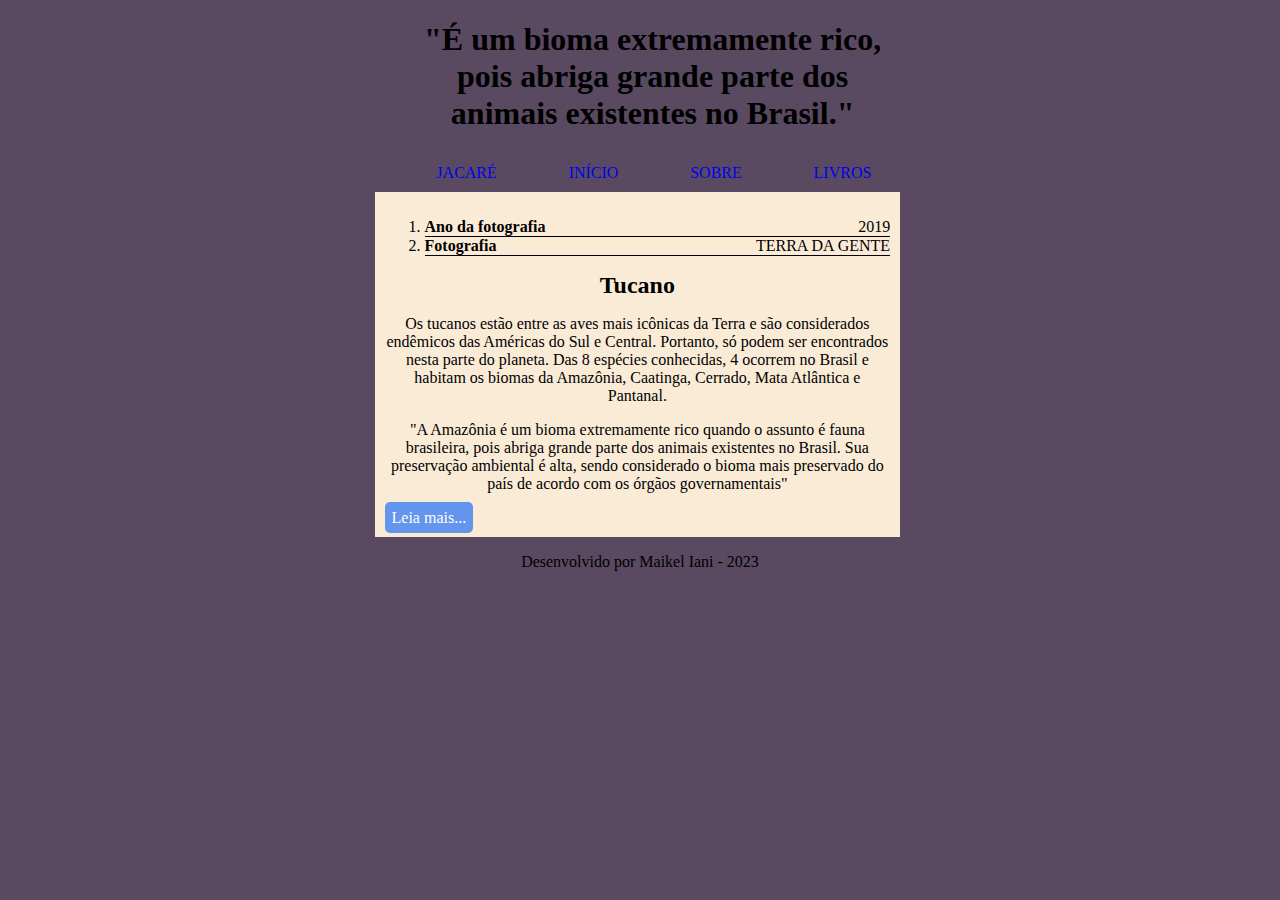
==== parada 5/pantanal.html @ 2cc125a5 "Add files via upload" ====
<!DOCTYPE html>
<html lang="pt-br">
<head>
    <meta charset="UTF-8">
    <meta http-equiv="X-UA-Compatible" content="IE=edge">
    <meta name="viewport" content="width=device-width, initial-scale=1.0">
    <link rel="stylesheet" href="./style3.css">
    <title>PANTANAL</title>
</head>
<body>
    <header style="background-color: transparent;">
        <h1 id="descricao_pantanal">
            "É um bioma extremamente rico, pois abriga grande parte dos animais existentes no Brasil."

        </h1>
    </header>
    <nav>
        <ul id="menu">
            <li><a href="./img/pantanal.jpg">JACARÉ</a></li>
            <li><a href="./index.html">INÍCIO</a></li>
            <li><a href="https://brasilescola.uol.com.br/brasil/o-pantanal.htm">SOBRE</a></li>
            <li><a href="livros.html">LIVROS</a></li>
        </ul>
    </nav>
    <article>
        <img src="/img/tucano.jpg" alt="">
        <ol>
            <li>
                <b>Ano da fotografia</b>
                <span>2019</span>
            </li>
            <li>
                <b>Fotografia</b>
                <span>TERRA DA GENTE</span>
            </li>
        </ol>
        <h2 id="titulo_tucano">Tucano</h2>
        <p>
            Os tucanos estão entre as aves mais icônicas da Terra e são considerados endêmicos das Américas do Sul e Central.
             Portanto, só podem ser encontrados nesta parte do planeta.
              Das 8 espécies conhecidas, 4 ocorrem no Brasil e habitam os biomas da Amazônia, Caatinga, Cerrado, Mata Atlântica e Pantanal.
        </p>
        <p>
            "A Amazônia é um bioma extremamente rico quando o assunto é fauna brasileira, pois abriga grande parte dos animais existentes no Brasil. 
            Sua preservação ambiental é alta, sendo considerado o bioma mais preservado do país de acordo com os órgãos governamentais"

            
        </p>
        <div id="btt_link"> 
            <a href="https://brasilescola.uol.com.br/brasil/o-pantanal.htm ">Leia mais...</a>

        </div>
    </article>
    <footer>
        <p>Desenvolvido por Maikel Iani - 2023</p>
    </footer>
</body>
</html>
---- parada 5/style3.css ----
body{
    background-color: rgba(58, 40, 68, 0.842);
 }
 title{
  text-align: center;
 }

 header{
    width: 40%;
    margin-left: 31%;
 }

 #descricao_pantanal{
    text-align: center;
 }

 #titulo_tucano{
    text-align: center;
 }
 
article h2{
  margin: 0 36%;
}
 article{
    background-color: antiquewhite;
    text-align: justify;
    width: 40%;
    padding: 10px;
    margin-left: 29%;
 }

 img{
    display: block;
    margin-left: auto;
    margin-right: auto;
    width: 100%;
 }

 #menu{

   background-color: transparent;
   list-style-type: none;
   padding: 0px;
   margin: 0px;
  overflow: hidden;
  width: 41%;
  margin-left: 29%;

 }

 #menu li{
  float: left;
  margin-left: 10%;

 }
 #menu li a{
   display: block;
   text-align: center;
   padding: 10px 10px;
   text-decoration: none;
 }

 #menu li a:hover{
transition: 0.5s;
color: white;
background-color: cornflowerblue;

 }

 #menu li a:visited{
  text-decoration:none;
  color: blue;
 }

 p{
   text-align: center;
 }

 ol li span{
   float: right;
 }

 ol li{
   border-bottom: 1px solid black;
 }

 footer{
   background-color: transparent;
 }



 #btt_link a{
   text-decoration: none;
   color: white;
   background-color: cornflowerblue;
   border-radius: 5px;
   padding: 7px;
 }
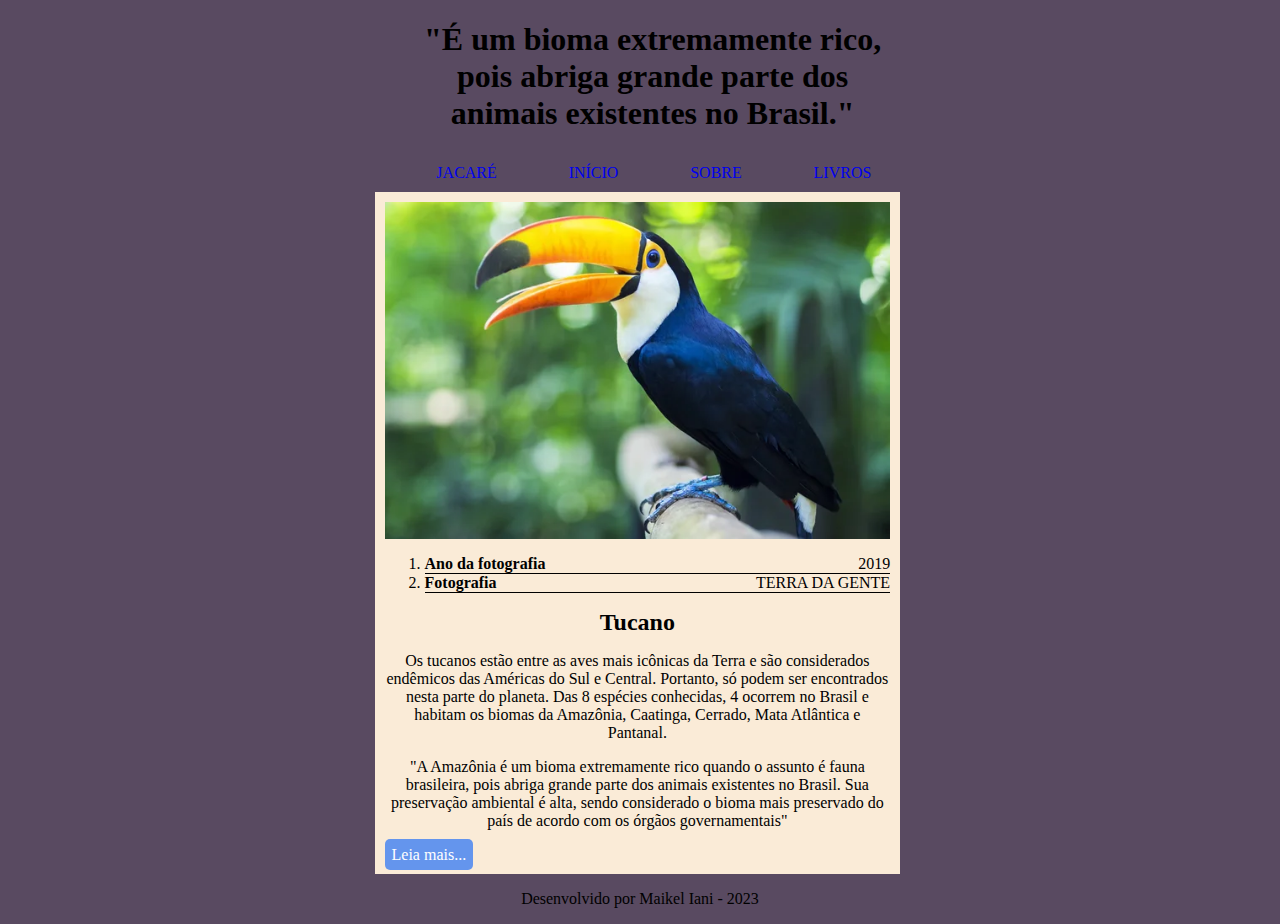
==== commit 1e6b69ea: "Update pantanal.html" ====
--- a/parada 5/pantanal.html
+++ b/parada 5/pantanal.html
@@ -23,7 +23,7 @@
         </ul>
     </nav>
     <article>
-        <img src="/img/tucano.jpg" alt="">
+        <img src="./img/tucano.jpg" alt="">
         <ol>
             <li>
                 <b>Ano da fotografia</b>
@@ -55,4 +55,4 @@
         <p>Desenvolvido por Maikel Iani - 2023</p>
     </footer>
 </body>
-</html>+</html>
